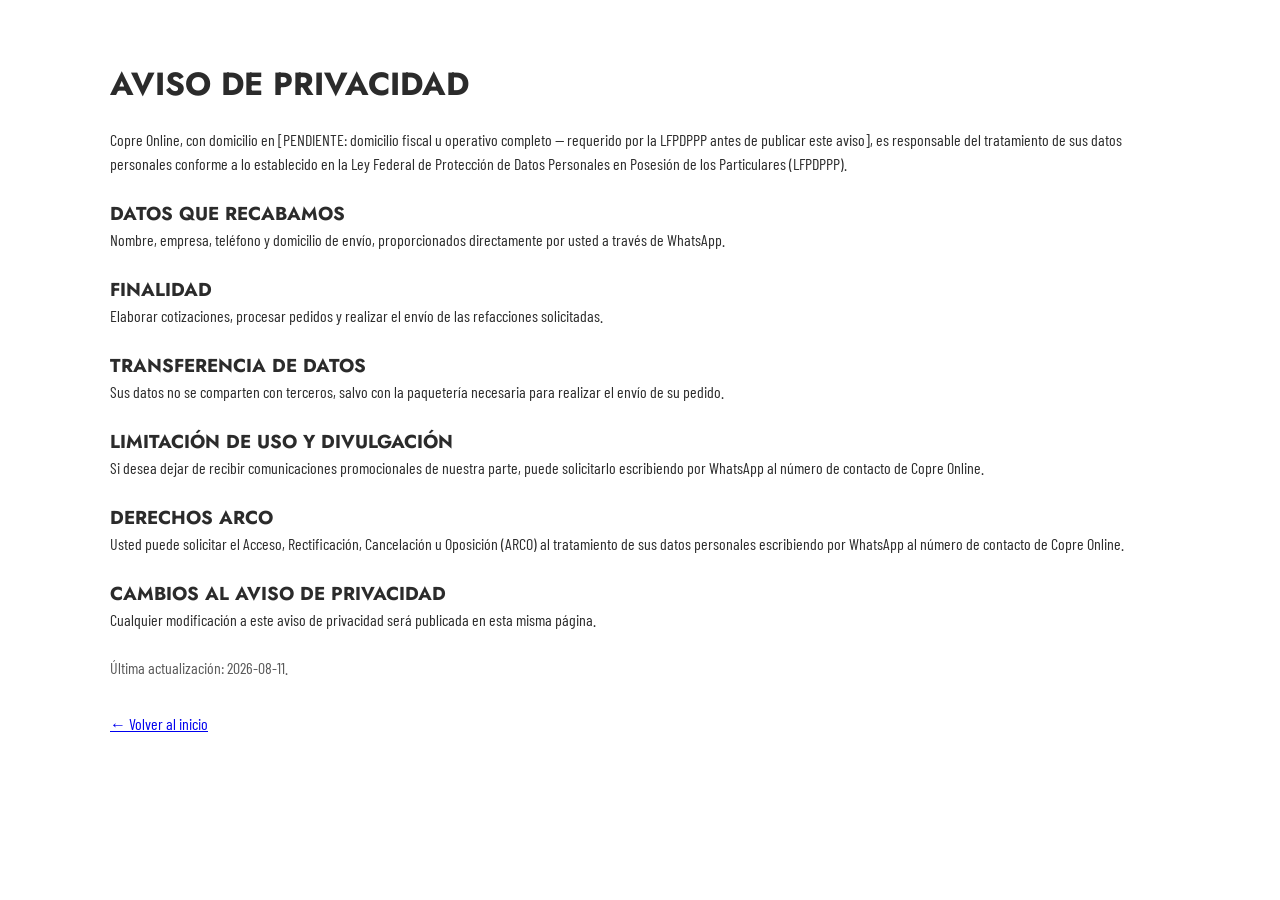
==== aviso-privacidad.html @ ae4ca93b "feat: initial landing page for Copre Online Static landing + curated catalog for the Meta Ads -> Wha" ====
<!DOCTYPE html>
<html lang="es-MX">
<head>
<meta charset="UTF-8">
<meta name="viewport" content="width=device-width, initial-scale=1.0">
<title>Aviso de Privacidad — Copre Online</title>
<meta name="description" content="Aviso de privacidad de Copre Online conforme a la Ley Federal de Protección de Datos Personales en Posesión de los Particulares (LFPDPPP).">
<link rel="icon" type="image/png" href="favicon.png">
<link rel="preconnect" href="https://fonts.googleapis.com">
<link rel="preconnect" href="https://fonts.gstatic.com" crossorigin>
<link href="https://fonts.googleapis.com/css2?family=Jost:wght@700&family=Barlow+Condensed:wght@400;600&display=swap" rel="stylesheet">
<link rel="stylesheet" href="style.css">
</head>
<body>
<div class="container" style="padding: 60px 20px;">
  <h1>Aviso de Privacidad</h1>
  <p style="margin-top:20px;">Copre Online, con domicilio en [PENDIENTE: domicilio fiscal u operativo completo — requerido por la LFPDPPP antes de publicar este aviso], es responsable del tratamiento de sus datos personales conforme a lo establecido en la Ley Federal de Protección de Datos Personales en Posesión de los Particulares (LFPDPPP).</p>
  <h3 style="margin-top:24px;">Datos que recabamos</h3>
  <p>Nombre, empresa, teléfono y domicilio de envío, proporcionados directamente por usted a través de WhatsApp.</p>
  <h3 style="margin-top:24px;">Finalidad</h3>
  <p>Elaborar cotizaciones, procesar pedidos y realizar el envío de las refacciones solicitadas.</p>
  <h3 style="margin-top:24px;">Transferencia de datos</h3>
  <p>Sus datos no se comparten con terceros, salvo con la paquetería necesaria para realizar el envío de su pedido.</p>
  <h3 style="margin-top:24px;">Limitación de uso y divulgación</h3>
  <p>Si desea dejar de recibir comunicaciones promocionales de nuestra parte, puede solicitarlo escribiendo por WhatsApp al número de contacto de Copre Online.</p>
  <h3 style="margin-top:24px;">Derechos ARCO</h3>
  <p>Usted puede solicitar el Acceso, Rectificación, Cancelación u Oposición (ARCO) al tratamiento de sus datos personales escribiendo por WhatsApp al número de contacto de Copre Online.</p>
  <h3 style="margin-top:24px;">Cambios al aviso de privacidad</h3>
  <p>Cualquier modificación a este aviso de privacidad será publicada en esta misma página.</p>
  <p style="margin-top:24px; color: #595959;">Última actualización: 2026-08-11.</p>
  <a href="index.html" style="display:inline-block; margin-top:32px;">&larr; Volver al inicio</a>
</div>
</body>
</html>
---- style.css ----
:root {
  --rojo-industrial: #C2272B;
  --azul-digital: #1E86C4;
  --blanco: #FFFFFF;
  --gris-metalico: #8A8D90;
  --gris-oscuro: #2B2B2B;
  --font-heading: 'Jost', sans-serif;
  --font-body: 'Barlow Condensed', sans-serif;
}

* { box-sizing: border-box; margin: 0; padding: 0; }

body {
  font-family: var(--font-body);
  color: var(--gris-oscuro);
  background: var(--blanco);
  line-height: 1.5;
}

h1, h2, h3 {
  font-family: var(--font-heading);
  font-weight: 700;
  text-transform: uppercase;
}

.container { max-width: 1100px; margin: 0 auto; padding: 0 20px; }

.btn-whatsapp {
  display: inline-block;
  background: var(--rojo-industrial);
  color: var(--blanco);
  font-family: var(--font-heading);
  text-decoration: none;
  padding: 14px 28px;
  border-radius: 6px;
  font-weight: 700;
  text-transform: uppercase;
}

.btn-whatsapp:hover { background: #a31f23; }

header.hero {
  background: var(--gris-metalico);
  color: var(--blanco);
  text-align: center;
  padding: 80px 20px;
}

header.hero .logo { max-width: 420px; width: 90%; height: auto; margin: 0 auto 32px; display: block; }

section.propuesta { padding: 60px 20px; text-align: center; }
section.propuesta .items { display: flex; gap: 24px; justify-content: center; flex-wrap: wrap; margin-top: 32px; }
section.propuesta .item { max-width: 280px; }

section.catalogo { background: #f4f4f4; padding: 60px 20px; }
section.catalogo .grid { display: grid; grid-template-columns: repeat(auto-fit, minmax(220px, 1fr)); gap: 20px; margin-top: 32px; }
section.catalogo .card { background: var(--blanco); border-radius: 8px; padding: 24px; text-align: center; box-shadow: 0 2px 6px rgba(0,0,0,0.08); }
section.catalogo .card h3 { color: var(--rojo-industrial); margin-bottom: 8px; }
section.catalogo .card p { margin-bottom: 16px; font-size: 1.1rem; }

section.pasos { padding: 60px 20px; text-align: center; }
section.pasos ol { list-style: none; display: flex; gap: 24px; justify-content: center; flex-wrap: wrap; margin-top: 32px; padding: 0; }
section.pasos li { max-width: 200px; font-size: 1.1rem; }
section.pasos li span { display: block; font-family: var(--font-heading); font-size: 2rem; color: var(--azul-digital); }

section.cobertura { background: var(--gris-oscuro); color: var(--blanco); text-align: center; padding: 50px 20px; }

footer { text-align: center; padding: 40px 20px; }
footer a { color: #146693; font-weight: 600; text-decoration: none; display: block; margin-top: 12px; }
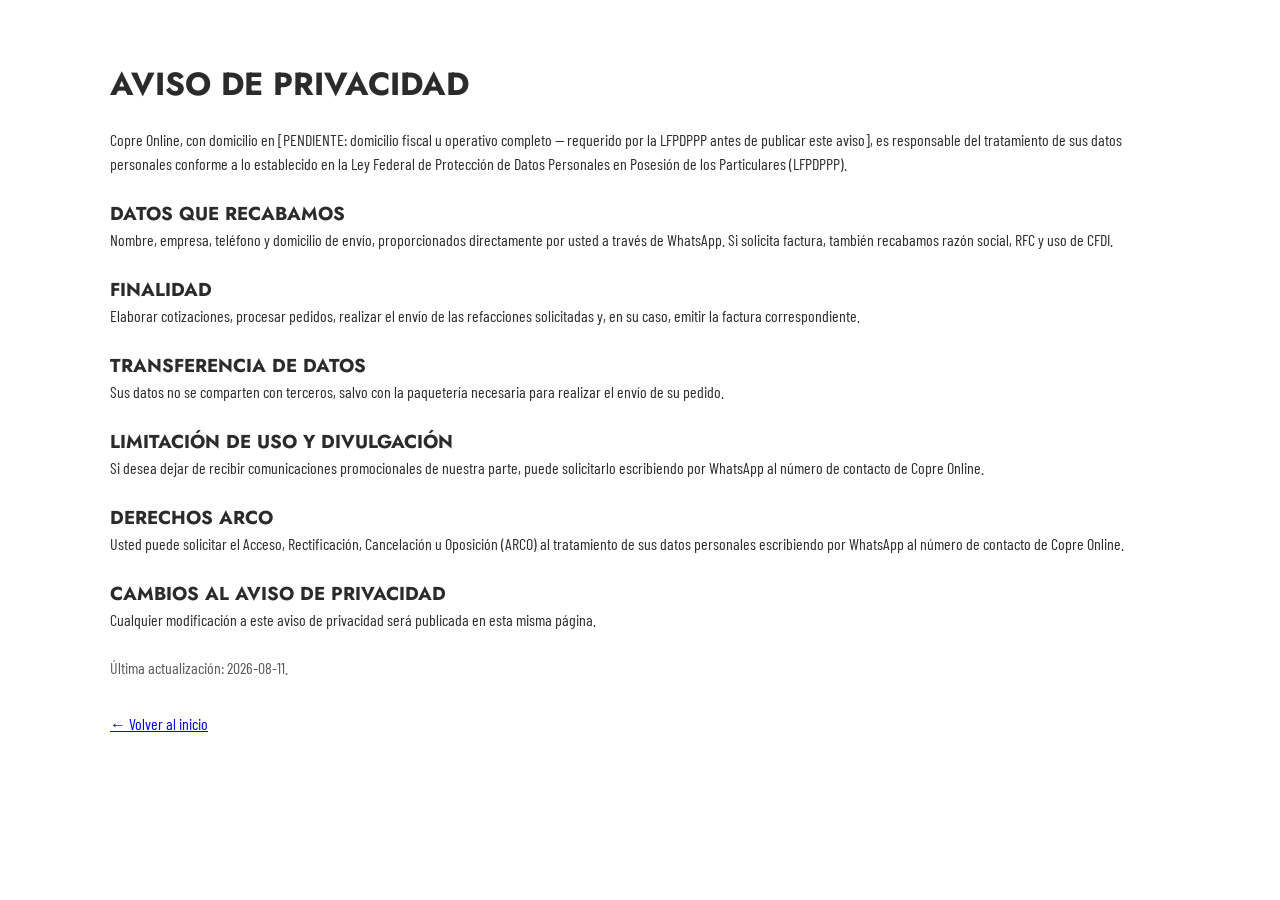
==== commit 378c0d62: "fix: add RFC/uso de CFDI to privacy notice data collected; track .gitignore" ====
--- a/aviso-privacidad.html
+++ b/aviso-privacidad.html
@@ -16,9 +16,9 @@
   <h1>Aviso de Privacidad</h1>
   <p style="margin-top:20px;">Copre Online, con domicilio en [PENDIENTE: domicilio fiscal u operativo completo — requerido por la LFPDPPP antes de publicar este aviso], es responsable del tratamiento de sus datos personales conforme a lo establecido en la Ley Federal de Protección de Datos Personales en Posesión de los Particulares (LFPDPPP).</p>
   <h3 style="margin-top:24px;">Datos que recabamos</h3>
-  <p>Nombre, empresa, teléfono y domicilio de envío, proporcionados directamente por usted a través de WhatsApp.</p>
+  <p>Nombre, empresa, teléfono y domicilio de envío, proporcionados directamente por usted a través de WhatsApp. Si solicita factura, también recabamos razón social, RFC y uso de CFDI.</p>
   <h3 style="margin-top:24px;">Finalidad</h3>
-  <p>Elaborar cotizaciones, procesar pedidos y realizar el envío de las refacciones solicitadas.</p>
+  <p>Elaborar cotizaciones, procesar pedidos, realizar el envío de las refacciones solicitadas y, en su caso, emitir la factura correspondiente.</p>
   <h3 style="margin-top:24px;">Transferencia de datos</h3>
   <p>Sus datos no se comparten con terceros, salvo con la paquetería necesaria para realizar el envío de su pedido.</p>
   <h3 style="margin-top:24px;">Limitación de uso y divulgación</h3>
